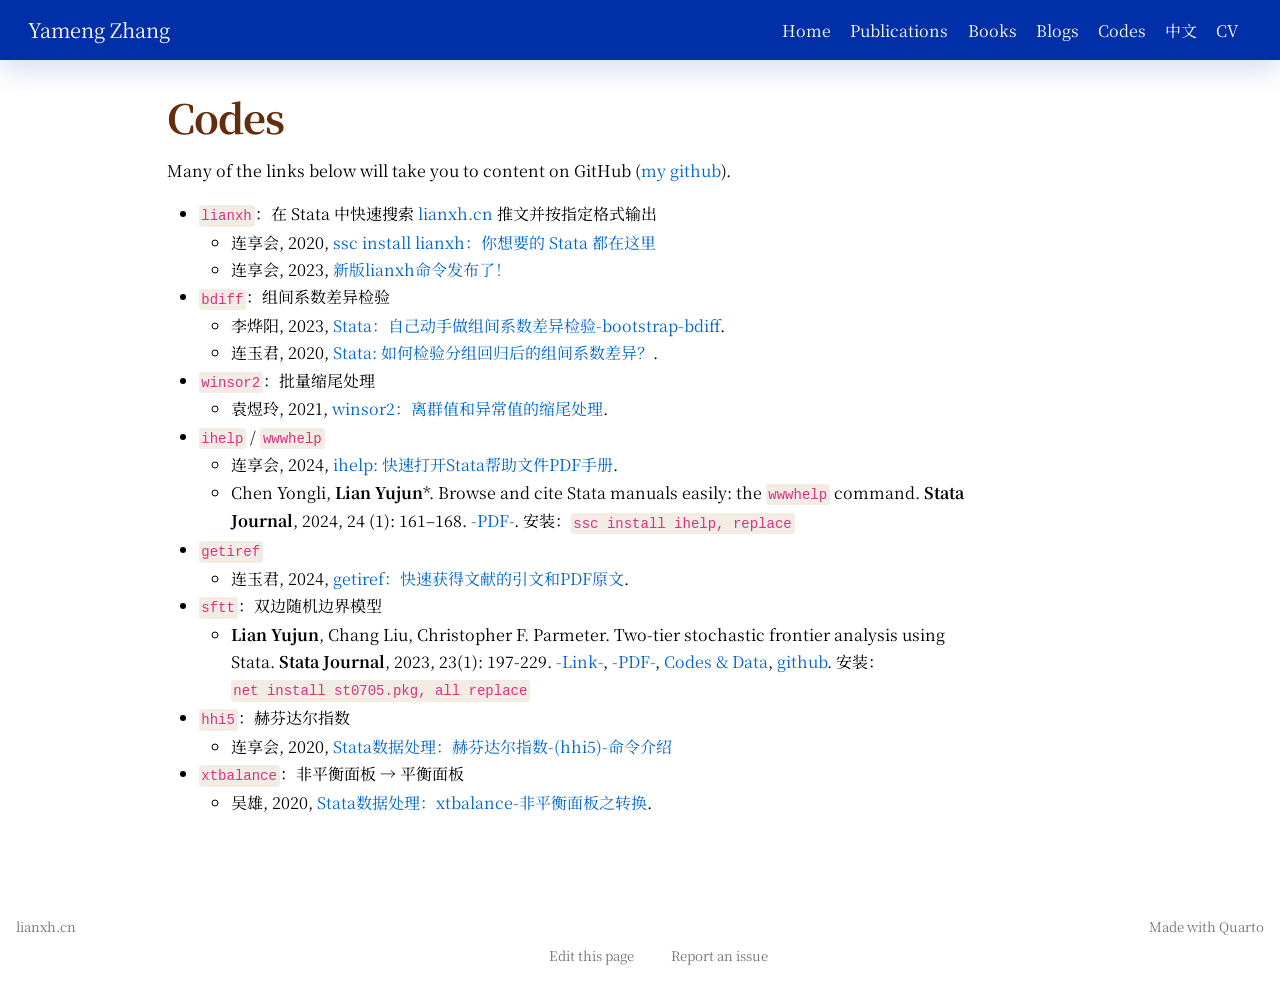
==== docs/codes.html @ 028170ed "update" ====
<!DOCTYPE html>
<html xmlns="http://www.w3.org/1999/xhtml" lang="en" xml:lang="en"><head>

<meta charset="utf-8">
<meta name="generator" content="quarto-1.9.38">

<meta name="viewport" content="width=device-width, initial-scale=1.0, user-scalable=yes">


<title>Codes – Yameng Zhang</title>
<style>
/* Default styles provided by pandoc.
** See https://pandoc.org/MANUAL.html#variables-for-html for config info.
*/
code{white-space: pre-wrap;}
span.smallcaps{font-variant: small-caps;}
div.columns{display: flex; gap: min(4vw, 1.5em);}
div.column{flex: auto; overflow-x: auto;}
div.hanging-indent{margin-left: 1.5em; text-indent: -1.5em;}
ul.task-list{list-style: none;}
ul.task-list li input[type="checkbox"] {
  width: 0.8em;
  margin: 0 0.8em 0.2em -1em; /* quarto-specific, see https://github.com/quarto-dev/quarto-cli/issues/4556 */ 
  vertical-align: middle;
}
</style>


<script src="site_libs/quarto-nav/quarto-nav.js"></script>
<script src="site_libs/quarto-nav/headroom.min.js"></script>
<script src="site_libs/clipboard/clipboard.min.js"></script>
<script src="site_libs/quarto-search/autocomplete.umd.js"></script>
<script src="site_libs/quarto-search/fuse.min.js"></script>
<script src="site_libs/quarto-search/quarto-search.js"></script>
<meta name="quarto:offset" content="./">
<link href="./images/site-logo.png" rel="icon" type="image/png">
<script src="site_libs/quarto-html/quarto.js" type="module"></script>
<script src="site_libs/quarto-html/tabsets/tabsets.js" type="module"></script>
<script src="site_libs/quarto-html/popper.min.js"></script>
<script src="site_libs/quarto-html/tippy.umd.min.js"></script>
<script src="site_libs/quarto-html/anchor.min.js"></script>
<link href="site_libs/quarto-html/tippy.css" rel="stylesheet">
<link href="site_libs/quarto-html/quarto-syntax-highlighting-a88deade1133a401a461acf351919818.css" rel="stylesheet" id="quarto-text-highlighting-styles">
<script src="site_libs/bootstrap/bootstrap.min.js"></script>
<link href="site_libs/bootstrap/bootstrap-icons.css" rel="stylesheet">
<link href="site_libs/bootstrap/bootstrap-8212e11311f6e4234786832c83bf8c43.min.css" rel="stylesheet" append-hash="true" id="quarto-bootstrap" data-mode="light">
<script id="quarto-search-options" type="application/json">{
  "location": "navbar",
  "copy-button": false,
  "collapse-after": 3,
  "panel-placement": "end",
  "type": "overlay",
  "limit": 50,
  "keyboard-shortcut": [
    "f",
    "/",
    "s"
  ],
  "show-item-context": false,
  "language": {
    "search-no-results-text": "No results",
    "search-matching-documents-text": "matching documents",
    "search-copy-link-title": "Copy link to search",
    "search-hide-matches-text": "Hide additional matches",
    "search-more-match-text": "more match in this document",
    "search-more-matches-text": "more matches in this document",
    "search-clear-button-title": "Clear",
    "search-text-placeholder": "",
    "search-detached-cancel-button-title": "Cancel",
    "search-submit-button-title": "Submit",
    "search-label": "Search"
  }
}</script>


</head>

<body class="nav-fixed quarto-light">

<div id="quarto-search-results"></div>
  <header id="quarto-header" class="headroom fixed-top">
    <nav class="navbar navbar-expand-lg " data-bs-theme="dark">
      <div class="navbar-container container-fluid">
      <div class="navbar-brand-container mx-auto">
    <a class="navbar-brand" href="./index.html">
    <span class="navbar-title">Yameng Zhang</span>
    </a>
  </div>
            <div id="quarto-search" class="" title="Search"></div>
          <button class="navbar-toggler" type="button" data-bs-toggle="collapse" data-bs-target="#navbarCollapse" aria-controls="navbarCollapse" role="menu" aria-expanded="false" aria-label="Toggle navigation" onclick="if (window.quartoToggleHeadroom) { window.quartoToggleHeadroom(); }">
  <span class="navbar-toggler-icon"></span>
</button>
          <div class="collapse navbar-collapse" id="navbarCollapse">
            <ul class="navbar-nav navbar-nav-scroll ms-auto">
  <li class="nav-item">
    <a class="nav-link" href="./index.html"> 
<span class="menu-text">Home</span></a>
  </li>  
  <li class="nav-item">
    <a class="nav-link" href="./publications.html"> 
<span class="menu-text">Publications</span></a>
  </li>  
  <li class="nav-item">
    <a class="nav-link" href="./books.html"> 
<span class="menu-text">Books</span></a>
  </li>  
  <li class="nav-item">
    <a class="nav-link" href="./blog.html"> 
<span class="menu-text">Blogs</span></a>
  </li>  
  <li class="nav-item">
    <a class="nav-link active" href="./codes.html" aria-current="page"> 
<span class="menu-text">Codes</span></a>
  </li>  
  <li class="nav-item">
    <a class="nav-link" href="./Chinese.html"> 
<span class="menu-text">中文</span></a>
  </li>  
  <li class="nav-item">
    <a class="nav-link" href="./CV.pdf"> 
<span class="menu-text">CV</span></a>
  </li>  
</ul>
          </div> <!-- /navcollapse -->
            <div class="quarto-navbar-tools">
</div>
      </div> <!-- /container-fluid -->
    </nav>
</header>
<!-- content -->
<div id="quarto-content" class="quarto-container page-columns page-rows-contents page-layout-article page-navbar">
<!-- sidebar -->
<!-- margin-sidebar -->
    <div id="quarto-margin-sidebar" class="sidebar margin-sidebar zindex-bottom">
        
    </div>
<!-- main -->
<main class="content" id="quarto-document-content">

<header id="title-block-header" class="quarto-title-block default">
<div class="quarto-title">
<h1 class="title">Codes</h1>
</div>



<div class="quarto-title-meta">

    
  
    
  </div>
  


</header>


<p>Many of the links below will take you to content on GitHub (<a href="https://github.com/arlionn">my github</a>).</p>
<ul>
<li><code>lianxh</code>：在 Stata 中快速搜索 <a href="https://www.lianxh.cn">lianxh.cn</a> 推文并按指定格式输出
<ul>
<li>连享会, 2020, <a href="https://www.lianxh.cn/details/233.html">ssc install lianxh：你想要的 Stata 都在这里</a></li>
<li>连享会, 2023, <a href="https://www.lianxh.cn/details/1296.html">新版lianxh命令发布了！</a></li>
</ul></li>
<li><code>bdiff</code>：组间系数差异检验
<ul>
<li>李烨阳, 2023, <a href="https://www.lianxh.cn/details/1286.html">Stata：自己动手做组间系数差异检验-bootstrap-bdiff</a>.</li>
<li>连玉君, 2020, <a href="https://www.lianxh.cn/details/19.html">Stata: 如何检验分组回归后的组间系数差异？</a>.</li>
</ul></li>
<li><code>winsor2</code>：批量缩尾处理
<ul>
<li>袁煜玲, 2021, <a href="https://www.lianxh.cn/details/562.html">winsor2：离群值和异常值的缩尾处理</a>.</li>
</ul></li>
<li><code>ihelp</code> / <code>wwwhelp</code>
<ul>
<li>连享会, 2024, <a href="https://www.lianxh.cn/details/1416.html">ihelp: 快速打开Stata帮助文件PDF手册</a>.</li>
<li>Chen Yongli, <strong>Lian Yujun</strong>*. Browse and cite Stata manuals easily: the <code>wwwhelp</code> command. <strong>Stata Journal</strong>, 2024, 24 (1): 161–168. <a href="https://file-lianxh.oss-cn-shenzhen.aliyuncs.com/Refs/LianPub/Chen-Lian-2024-SJ-wwwhelp-ihelp.pdf">-PDF-</a>. 安装：<code>ssc install ihelp, replace</code></li>
</ul></li>
<li><code>getiref</code>
<ul>
<li>连玉君, 2024, <a href="https://www.lianxh.cn/details/1382.html">getiref：快速获得文献的引文和PDF原文</a>.</li>
</ul></li>
<li><code>sftt</code>：双边随机边界模型
<ul>
<li><strong>Lian Yujun</strong>, Chang Liu, Christopher F. Parmeter. Two-tier stochastic frontier analysis using Stata. <strong>Stata Journal</strong>, 2023, 23(1): 197-229. <a href="https://journals.sagepub.com/doi/abs/10.1177/1536867X231162033">-Link-</a>, <a href="https://file.lianxh.cn/Refs/LianPub/Lian-2023-SJ-sftt-Two-tier-SFA.pdf">-PDF-</a>, <a href="https://gitee.com/arlionn/sftt">Codes &amp; Data</a>, <a href="https://github.com/arlionn/sftt">github</a>. 安装：<code>net install st0705.pkg, all replace</code></li>
</ul></li>
<li><code>hhi5</code>：赫芬达尔指数
<ul>
<li>连享会, 2020, <a href="https://www.lianxh.cn/details/327.html">Stata数据处理：赫芬达尔指数-(hhi5)-命令介绍</a></li>
</ul></li>
<li><code>xtbalance</code>：非平衡面板 → 平衡面板
<ul>
<li>吴雄, 2020, <a href="https://www.lianxh.cn/details/316.html">Stata数据处理：xtbalance-非平衡面板之转换</a>.</li>
</ul></li>
</ul>



</main> <!-- /main -->
<script id="quarto-html-after-body" type="application/javascript">
  window.document.addEventListener("DOMContentLoaded", function (event) {
    const icon = "";
    const anchorJS = new window.AnchorJS();
    anchorJS.options = {
      placement: 'right',
      icon: icon
    };
    anchorJS.add('.anchored');
    const isCodeAnnotation = (el) => {
      for (const clz of el.classList) {
        if (clz.startsWith('code-annotation-')) {                     
          return true;
        }
      }
      return false;
    }
    const onCopySuccess = function(e) {
      // button target
      const button = e.trigger;
      // don't keep focus
      button.blur();
      // flash "checked"
      button.classList.add('code-copy-button-checked');
      var currentTitle = button.getAttribute("title");
      button.setAttribute("title", "Copied!");
      let tooltip;
      if (window.bootstrap) {
        button.setAttribute("data-bs-toggle", "tooltip");
        button.setAttribute("data-bs-placement", "left");
        button.setAttribute("data-bs-title", "Copied!");
        tooltip = new bootstrap.Tooltip(button, 
          { trigger: "manual", 
            customClass: "code-copy-button-tooltip",
            offset: [0, -8]});
        tooltip.show();    
      }
      setTimeout(function() {
        if (tooltip) {
          tooltip.hide();
          button.removeAttribute("data-bs-title");
          button.removeAttribute("data-bs-toggle");
          button.removeAttribute("data-bs-placement");
        }
        button.setAttribute("title", currentTitle);
        button.classList.remove('code-copy-button-checked');
      }, 1000);
      // clear code selection
      e.clearSelection();
    }
    const getTextToCopy = function(trigger) {
      const outerScaffold = trigger.parentElement.cloneNode(true);
      const codeEl = outerScaffold.querySelector('code');
      for (const childEl of codeEl.children) {
        if (isCodeAnnotation(childEl)) {
          childEl.remove();
        }
      }
      return codeEl.innerText;
    }
    const clipboard = new window.ClipboardJS('.code-copy-button:not([data-in-quarto-modal])', {
      text: getTextToCopy
    });
    clipboard.on('success', onCopySuccess);
    if (window.document.getElementById('quarto-embedded-source-code-modal')) {
      const clipboardModal = new window.ClipboardJS('.code-copy-button[data-in-quarto-modal]', {
        text: getTextToCopy,
        container: window.document.getElementById('quarto-embedded-source-code-modal')
      });
      clipboardModal.on('success', onCopySuccess);
    }
      var localhostRegex = new RegExp(/^(?:http|https):\/\/localhost\:?[0-9]*\//);
      var mailtoRegex = new RegExp(/^mailto:/);
        var filterRegex = new RegExp("https:\/\/lianyujun\.github\.io");
      var isInternal = (href) => {
          return filterRegex.test(href) || localhostRegex.test(href) || mailtoRegex.test(href);
      }
      // Inspect non-navigation links and adorn them if external
     var links = window.document.querySelectorAll('a[href]:not(.nav-link):not(.navbar-brand):not(.toc-action):not(.sidebar-link):not(.sidebar-item-toggle):not(.pagination-link):not(.no-external):not([aria-hidden]):not(.dropdown-item):not(.quarto-navigation-tool):not(.about-link)');
      for (var i=0; i<links.length; i++) {
        const link = links[i];
        if (!isInternal(link.href)) {
          // undo the damage that might have been done by quarto-nav.js in the case of
          // links that we want to consider external
          if (link.dataset.originalHref !== undefined) {
            link.href = link.dataset.originalHref;
          }
        }
      }
    function tippyHover(el, contentFn, onTriggerFn, onUntriggerFn) {
      const config = {
        allowHTML: true,
        maxWidth: 500,
        delay: 100,
        arrow: false,
        appendTo: function(el) {
            return el.parentElement;
        },
        interactive: true,
        interactiveBorder: 10,
        theme: 'quarto',
        placement: 'bottom-start',
      };
      if (contentFn) {
        config.content = contentFn;
      }
      if (onTriggerFn) {
        config.onTrigger = onTriggerFn;
      }
      if (onUntriggerFn) {
        config.onUntrigger = onUntriggerFn;
      }
      window.tippy(el, config); 
    }
    const noterefs = window.document.querySelectorAll('a[role="doc-noteref"]');
    for (var i=0; i<noterefs.length; i++) {
      const ref = noterefs[i];
      tippyHover(ref, function() {
        // use id or data attribute instead here
        let href = ref.getAttribute('data-footnote-href') || ref.getAttribute('href');
        try { href = new URL(href).hash; } catch {}
        const id = href.replace(/^#\/?/, "");
        const note = window.document.getElementById(id);
        if (note) {
          return note.innerHTML;
        } else {
          return "";
        }
      });
    }
    const xrefs = window.document.querySelectorAll('a.quarto-xref');
    const processXRef = (id, note) => {
      // Strip column container classes
      const stripColumnClz = (el) => {
        el.classList.remove("page-full", "page-columns");
        if (el.children) {
          for (const child of el.children) {
            stripColumnClz(child);
          }
        }
      }
      stripColumnClz(note)
      if (id === null || id.startsWith('sec-')) {
        // Special case sections, only their first couple elements
        const container = document.createElement("div");
        if (note.children && note.children.length > 2) {
          container.appendChild(note.children[0].cloneNode(true));
          for (let i = 1; i < note.children.length; i++) {
            const child = note.children[i];
            if (child.tagName === "P" && child.innerText === "") {
              continue;
            } else {
              container.appendChild(child.cloneNode(true));
              break;
            }
          }
          if (window.Quarto?.typesetMath) {
            window.Quarto.typesetMath(container);
          }
          return container.innerHTML
        } else {
          if (window.Quarto?.typesetMath) {
            window.Quarto.typesetMath(note);
          }
          return note.innerHTML;
        }
      } else {
        // Remove any anchor links if they are present
        const anchorLink = note.querySelector('a.anchorjs-link');
        if (anchorLink) {
          anchorLink.remove();
        }
        if (window.Quarto?.typesetMath) {
          window.Quarto.typesetMath(note);
        }
        if (note.classList.contains("callout")) {
          return note.outerHTML;
        } else {
          return note.innerHTML;
        }
      }
    }
    for (var i=0; i<xrefs.length; i++) {
      const xref = xrefs[i];
      tippyHover(xref, undefined, function(instance) {
        instance.disable();
        let url = xref.getAttribute('href');
        let hash = undefined; 
        if (url.startsWith('#')) {
          hash = url;
        } else {
          try { hash = new URL(url).hash; } catch {}
        }
        if (hash) {
          const id = hash.replace(/^#\/?/, "");
          const note = window.document.getElementById(id);
          if (note !== null) {
            try {
              const html = processXRef(id, note.cloneNode(true));
              instance.setContent(html);
            } finally {
              instance.enable();
              instance.show();
            }
          } else {
            // See if we can fetch this
            fetch(url.split('#')[0])
            .then(res => res.text())
            .then(html => {
              const parser = new DOMParser();
              const htmlDoc = parser.parseFromString(html, "text/html");
              const note = htmlDoc.getElementById(id);
              if (note !== null) {
                const html = processXRef(id, note);
                instance.setContent(html);
              } 
            }).finally(() => {
              instance.enable();
              instance.show();
            });
          }
        } else {
          // See if we can fetch a full url (with no hash to target)
          // This is a special case and we should probably do some content thinning / targeting
          fetch(url)
          .then(res => res.text())
          .then(html => {
            const parser = new DOMParser();
            const htmlDoc = parser.parseFromString(html, "text/html");
            const note = htmlDoc.querySelector('main.content');
            if (note !== null) {
              // This should only happen for chapter cross references
              // (since there is no id in the URL)
              // remove the first header
              if (note.children.length > 0 && note.children[0].tagName === "HEADER") {
                note.children[0].remove();
              }
              const html = processXRef(null, note);
              instance.setContent(html);
            } 
          }).finally(() => {
            instance.enable();
            instance.show();
          });
        }
      }, function(instance) {
      });
    }
        let selectedAnnoteEl;
        const selectorForAnnotation = ( cell, annotation) => {
          let cellAttr = 'data-code-cell="' + cell + '"';
          let lineAttr = 'data-code-annotation="' +  annotation + '"';
          const selector = 'span[' + cellAttr + '][' + lineAttr + ']';
          return selector;
        }
        const selectCodeLines = (annoteEl) => {
          const doc = window.document;
          const targetCell = annoteEl.getAttribute("data-target-cell");
          const targetAnnotation = annoteEl.getAttribute("data-target-annotation");
          const annoteSpan = window.document.querySelector(selectorForAnnotation(targetCell, targetAnnotation));
          const lines = annoteSpan.getAttribute("data-code-lines").split(",");
          const lineIds = lines.map((line) => {
            return targetCell + "-" + line;
          })
          let top = null;
          let height = null;
          let parent = null;
          if (lineIds.length > 0) {
              //compute the position of the single el (top and bottom and make a div)
              const el = window.document.getElementById(lineIds[0]);
              top = el.offsetTop;
              height = el.offsetHeight;
              parent = el.parentElement.parentElement;
            if (lineIds.length > 1) {
              const lastEl = window.document.getElementById(lineIds[lineIds.length - 1]);
              const bottom = lastEl.offsetTop + lastEl.offsetHeight;
              height = bottom - top;
            }
            if (top !== null && height !== null && parent !== null) {
              // cook up a div (if necessary) and position it 
              let div = window.document.getElementById("code-annotation-line-highlight");
              if (div === null) {
                div = window.document.createElement("div");
                div.setAttribute("id", "code-annotation-line-highlight");
                div.style.position = 'absolute';
                parent.appendChild(div);
              }
              div.style.top = top - 2 + "px";
              div.style.height = height + 4 + "px";
              div.style.left = 0;
              let gutterDiv = window.document.getElementById("code-annotation-line-highlight-gutter");
              if (gutterDiv === null) {
                gutterDiv = window.document.createElement("div");
                gutterDiv.setAttribute("id", "code-annotation-line-highlight-gutter");
                gutterDiv.style.position = 'absolute';
                const codeCell = window.document.getElementById(targetCell);
                const gutter = codeCell.querySelector('.code-annotation-gutter');
                gutter.appendChild(gutterDiv);
              }
              gutterDiv.style.top = top - 2 + "px";
              gutterDiv.style.height = height + 4 + "px";
            }
            selectedAnnoteEl = annoteEl;
          }
        };
        const unselectCodeLines = () => {
          const elementsIds = ["code-annotation-line-highlight", "code-annotation-line-highlight-gutter"];
          elementsIds.forEach((elId) => {
            const div = window.document.getElementById(elId);
            if (div) {
              div.remove();
            }
          });
          selectedAnnoteEl = undefined;
        };
          // Handle positioning of the toggle
      window.addEventListener(
        "resize",
        throttle(() => {
          elRect = undefined;
          if (selectedAnnoteEl) {
            selectCodeLines(selectedAnnoteEl);
          }
        }, 10)
      );
      function throttle(fn, ms) {
      let throttle = false;
      let timer;
        return (...args) => {
          if(!throttle) { // first call gets through
              fn.apply(this, args);
              throttle = true;
          } else { // all the others get throttled
              if(timer) clearTimeout(timer); // cancel #2
              timer = setTimeout(() => {
                fn.apply(this, args);
                timer = throttle = false;
              }, ms);
          }
        };
      }
        // Attach click handler to the DT
        const annoteDls = window.document.querySelectorAll('dt[data-target-cell]');
        for (const annoteDlNode of annoteDls) {
          annoteDlNode.addEventListener('click', (event) => {
            const clickedEl = event.target;
            if (clickedEl !== selectedAnnoteEl) {
              unselectCodeLines();
              const activeEl = window.document.querySelector('dt[data-target-cell].code-annotation-active');
              if (activeEl) {
                activeEl.classList.remove('code-annotation-active');
              }
              selectCodeLines(clickedEl);
              clickedEl.classList.add('code-annotation-active');
            } else {
              // Unselect the line
              unselectCodeLines();
              clickedEl.classList.remove('code-annotation-active');
            }
          });
        }
    const findCites = (el) => {
      const parentEl = el.parentElement;
      if (parentEl) {
        const cites = parentEl.dataset.cites;
        if (cites) {
          return {
            el,
            cites: cites.split(' ')
          };
        } else {
          return findCites(el.parentElement)
        }
      } else {
        return undefined;
      }
    };
    var bibliorefs = window.document.querySelectorAll('a[role="doc-biblioref"]');
    for (var i=0; i<bibliorefs.length; i++) {
      const ref = bibliorefs[i];
      const citeInfo = findCites(ref);
      if (citeInfo) {
        tippyHover(citeInfo.el, function() {
          var popup = window.document.createElement('div');
          citeInfo.cites.forEach(function(cite) {
            var citeDiv = window.document.createElement('div');
            citeDiv.classList.add('hanging-indent');
            citeDiv.classList.add('csl-entry');
            var biblioDiv = window.document.getElementById('ref-' + cite);
            if (biblioDiv) {
              citeDiv.innerHTML = biblioDiv.innerHTML;
            }
            popup.appendChild(citeDiv);
          });
          return popup.innerHTML;
        });
      }
    }
  });
  </script>
</div> <!-- /content -->
<footer class="footer">
  <div class="nav-footer">
    <div class="nav-footer-left">
<p><a href="https://www.lianxh.cn">lianxh.cn</a><br></p>
</div>   
    <div class="nav-footer-center">
      &nbsp;
    <div class="toc-actions"><ul><li><a href="https://github.com/lianyujun/lianyujun.github.io/edit/main/codes.qmd" class="toc-action"><i class="bi bi-github"></i>Edit this page</a></li><li><a href="https://github.com/lianyujun/lianyujun.github.io/issues/new" class="toc-action"><i class="bi empty"></i>Report an issue</a></li></ul></div></div>
    <div class="nav-footer-right">
<p>Made with <a href="https://quarto.org/">Quarto</a><br></p>
</div>
  </div>
</footer>




</body></html>
---- docs/site_libs/quarto-html/quarto-syntax-highlighting-a88deade1133a401a461acf351919818.css ----
/* quarto syntax highlight colors */
:root {
  --quarto-hl-ot-color: #003B4F;
  --quarto-hl-at-color: #657422;
  --quarto-hl-ss-color: #20794D;
  --quarto-hl-an-color: #5E5E5E;
  --quarto-hl-fu-color: #4758AB;
  --quarto-hl-st-color: #20794D;
  --quarto-hl-cf-color: #003B4F;
  --quarto-hl-op-color: #5E5E5E;
  --quarto-hl-er-color: #AD0000;
  --quarto-hl-bn-color: #AD0000;
  --quarto-hl-al-color: #AD0000;
  --quarto-hl-va-color: #111111;
  --quarto-hl-bu-color: inherit;
  --quarto-hl-ex-color: inherit;
  --quarto-hl-pp-color: #AD0000;
  --quarto-hl-in-color: #5E5E5E;
  --quarto-hl-vs-color: #20794D;
  --quarto-hl-wa-color: #5E5E5E;
  --quarto-hl-do-color: #5E5E5E;
  --quarto-hl-im-color: #00769E;
  --quarto-hl-ch-color: #20794D;
  --quarto-hl-dt-color: #AD0000;
  --quarto-hl-fl-color: #AD0000;
  --quarto-hl-co-color: #5E5E5E;
  --quarto-hl-cv-color: #5E5E5E;
  --quarto-hl-cn-color: #8f5902;
  --quarto-hl-sc-color: #5E5E5E;
  --quarto-hl-dv-color: #AD0000;
  --quarto-hl-kw-color: #003B4F;
}

/* other quarto variables */
:root {
  --quarto-font-monospace: "Source Code Pro", monospace;
}

/* syntax highlight based on Pandoc's rules */
pre > code.sourceCode > span {
  color: #003B4F;
}

code.sourceCode > span {
  color: #003B4F;
}

div.sourceCode,
div.sourceCode pre.sourceCode {
  color: #003B4F;
}

/* Normal */
code span {
  color: #003B4F;
}

/* Alert */
code span.al {
  color: #AD0000;
  font-style: inherit;
}

/* Annotation */
code span.an {
  color: #5E5E5E;
  font-style: inherit;
}

/* Attribute */
code span.at {
  color: #657422;
  font-style: inherit;
}

/* BaseN */
code span.bn {
  color: #AD0000;
  font-style: inherit;
}

/* BuiltIn */
code span.bu {
  font-style: inherit;
}

/* ControlFlow */
code span.cf {
  color: #003B4F;
  font-weight: bold;
  font-style: inherit;
}

/* Char */
code span.ch {
  color: #20794D;
  font-style: inherit;
}

/* Constant */
code span.cn {
  color: #8f5902;
  font-style: inherit;
}

/* Comment */
code span.co {
  color: #5E5E5E;
  font-style: inherit;
}

/* CommentVar */
code span.cv {
  color: #5E5E5E;
  font-style: italic;
}

/* Documentation */
code span.do {
  color: #5E5E5E;
  font-style: italic;
}

/* DataType */
code span.dt {
  color: #AD0000;
  font-style: inherit;
}

/* DecVal */
code span.dv {
  color: #AD0000;
  font-style: inherit;
}

/* Error */
code span.er {
  color: #AD0000;
  font-style: inherit;
}

/* Extension */
code span.ex {
  font-style: inherit;
}

/* Float */
code span.fl {
  color: #AD0000;
  font-style: inherit;
}

/* Function */
code span.fu {
  color: #4758AB;
  font-style: inherit;
}

/* Import */
code span.im {
  color: #00769E;
  font-style: inherit;
}

/* Information */
code span.in {
  color: #5E5E5E;
  font-style: inherit;
}

/* Keyword */
code span.kw {
  color: #003B4F;
  font-weight: bold;
  font-style: inherit;
}

/* Operator */
code span.op {
  color: #5E5E5E;
  font-style: inherit;
}

/* Other */
code span.ot {
  color: #003B4F;
  font-style: inherit;
}

/* Preprocessor */
code span.pp {
  color: #AD0000;
  font-style: inherit;
}

/* SpecialChar */
code span.sc {
  color: #5E5E5E;
  font-style: inherit;
}

/* SpecialString */
code span.ss {
  color: #20794D;
  font-style: inherit;
}

/* String */
code span.st {
  color: #20794D;
  font-style: inherit;
}

/* Variable */
code span.va {
  color: #111111;
  font-style: inherit;
}

/* VerbatimString */
code span.vs {
  color: #20794D;
  font-style: inherit;
}

/* Warning */
code span.wa {
  color: #5E5E5E;
  font-style: italic;
}

.prevent-inlining {
  content: "</";
}

/*# sourceMappingURL=9e46ed23a8cd3c07920d224de67e8285.css.map */
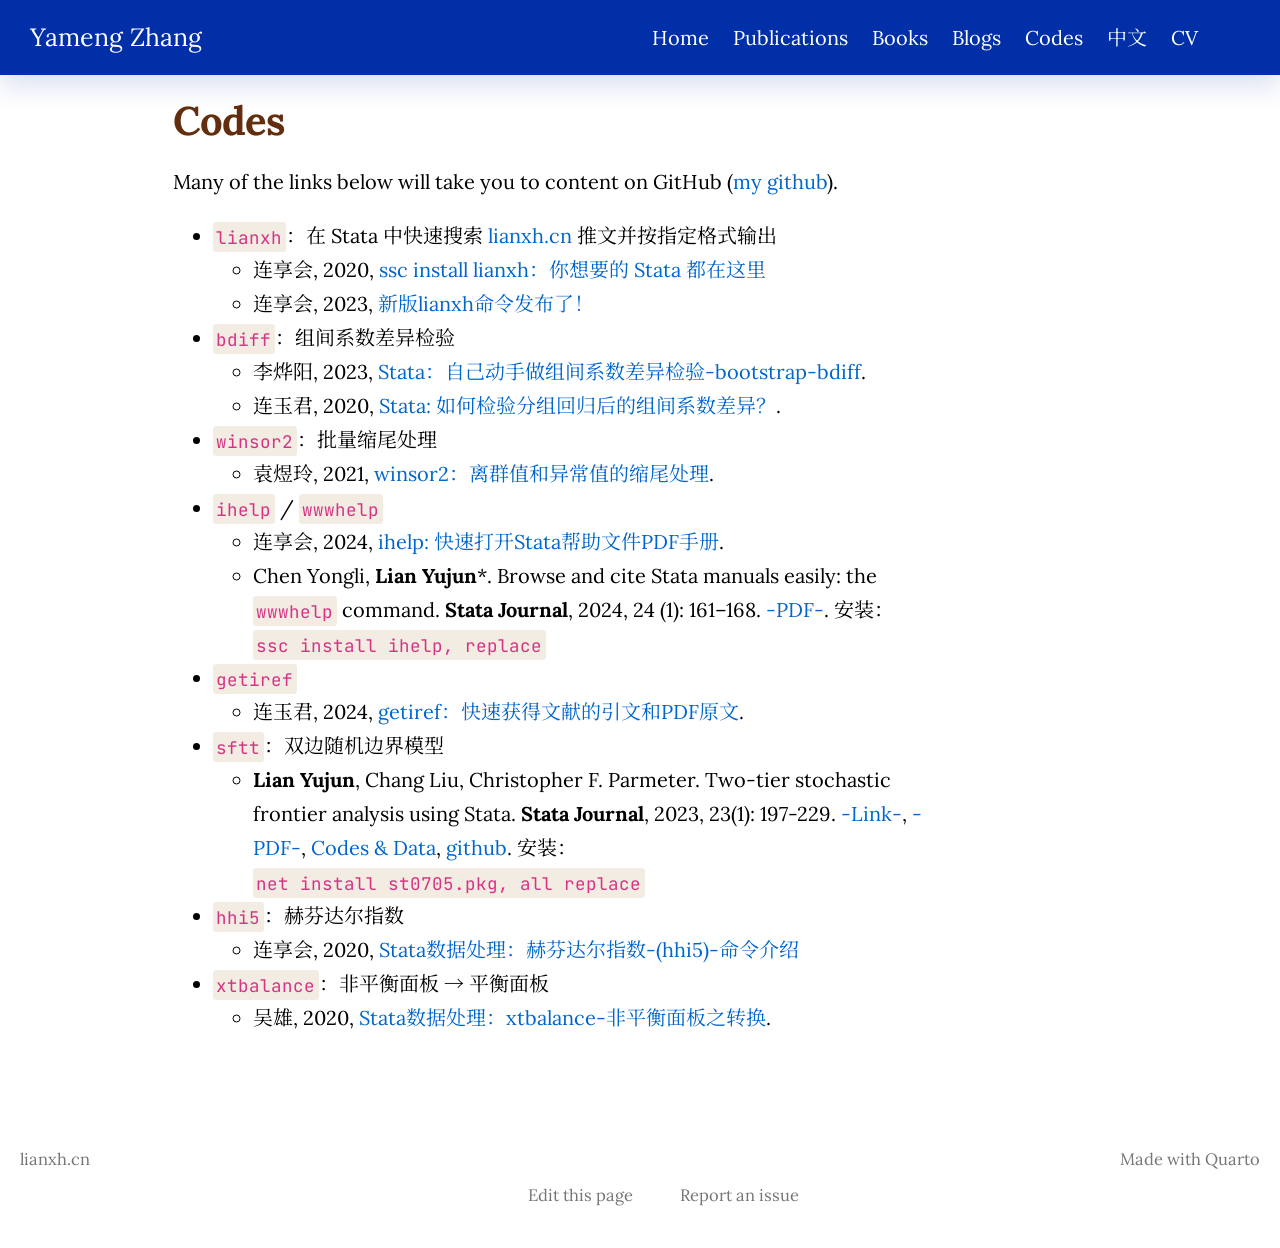
==== commit bb1e1488: "update" ====
--- a/docs/codes.html
+++ b/docs/codes.html
@@ -40,10 +40,10 @@
 <script src="site_libs/quarto-html/tippy.umd.min.js"></script>
 <script src="site_libs/quarto-html/anchor.min.js"></script>
 <link href="site_libs/quarto-html/tippy.css" rel="stylesheet">
-<link href="site_libs/quarto-html/quarto-syntax-highlighting-a88deade1133a401a461acf351919818.css" rel="stylesheet" id="quarto-text-highlighting-styles">
+<link href="site_libs/quarto-html/quarto-syntax-highlighting-81beba73a2dc33781fc9bb83c3589045.css" rel="stylesheet" id="quarto-text-highlighting-styles">
 <script src="site_libs/bootstrap/bootstrap.min.js"></script>
 <link href="site_libs/bootstrap/bootstrap-icons.css" rel="stylesheet">
-<link href="site_libs/bootstrap/bootstrap-8212e11311f6e4234786832c83bf8c43.min.css" rel="stylesheet" append-hash="true" id="quarto-bootstrap" data-mode="light">
+<link href="site_libs/bootstrap/bootstrap-7a08be3164dca5902a604038506819e8.min.css" rel="stylesheet" append-hash="true" id="quarto-bootstrap" data-mode="light">
 <script id="quarto-search-options" type="application/json">{
   "location": "navbar",
   "copy-button": false,
--- a/docs/site_libs/quarto-html/quarto-syntax-highlighting-81beba73a2dc33781fc9bb83c3589045.css
+++ b/docs/site_libs/quarto-html/quarto-syntax-highlighting-81beba73a2dc33781fc9bb83c3589045.css
@@ -0,0 +1,236 @@
+/* quarto syntax highlight colors */
+:root {
+  --quarto-hl-ot-color: #003B4F;
+  --quarto-hl-at-color: #657422;
+  --quarto-hl-ss-color: #20794D;
+  --quarto-hl-an-color: #5E5E5E;
+  --quarto-hl-fu-color: #4758AB;
+  --quarto-hl-st-color: #20794D;
+  --quarto-hl-cf-color: #003B4F;
+  --quarto-hl-op-color: #5E5E5E;
+  --quarto-hl-er-color: #AD0000;
+  --quarto-hl-bn-color: #AD0000;
+  --quarto-hl-al-color: #AD0000;
+  --quarto-hl-va-color: #111111;
+  --quarto-hl-bu-color: inherit;
+  --quarto-hl-ex-color: inherit;
+  --quarto-hl-pp-color: #AD0000;
+  --quarto-hl-in-color: #5E5E5E;
+  --quarto-hl-vs-color: #20794D;
+  --quarto-hl-wa-color: #5E5E5E;
+  --quarto-hl-do-color: #5E5E5E;
+  --quarto-hl-im-color: #00769E;
+  --quarto-hl-ch-color: #20794D;
+  --quarto-hl-dt-color: #AD0000;
+  --quarto-hl-fl-color: #AD0000;
+  --quarto-hl-co-color: #5E5E5E;
+  --quarto-hl-cv-color: #5E5E5E;
+  --quarto-hl-cn-color: #8f5902;
+  --quarto-hl-sc-color: #5E5E5E;
+  --quarto-hl-dv-color: #AD0000;
+  --quarto-hl-kw-color: #003B4F;
+}
+
+/* other quarto variables */
+:root {
+  --quarto-font-monospace: "JetBrains Mono", "SFMono-Regular", Consolas, "Courier New", monospace;
+}
+
+/* syntax highlight based on Pandoc's rules */
+pre > code.sourceCode > span {
+  color: #003B4F;
+}
+
+code.sourceCode > span {
+  color: #003B4F;
+}
+
+div.sourceCode,
+div.sourceCode pre.sourceCode {
+  color: #003B4F;
+}
+
+/* Normal */
+code span {
+  color: #003B4F;
+}
+
+/* Alert */
+code span.al {
+  color: #AD0000;
+  font-style: inherit;
+}
+
+/* Annotation */
+code span.an {
+  color: #5E5E5E;
+  font-style: inherit;
+}
+
+/* Attribute */
+code span.at {
+  color: #657422;
+  font-style: inherit;
+}
+
+/* BaseN */
+code span.bn {
+  color: #AD0000;
+  font-style: inherit;
+}
+
+/* BuiltIn */
+code span.bu {
+  font-style: inherit;
+}
+
+/* ControlFlow */
+code span.cf {
+  color: #003B4F;
+  font-weight: bold;
+  font-style: inherit;
+}
+
+/* Char */
+code span.ch {
+  color: #20794D;
+  font-style: inherit;
+}
+
+/* Constant */
+code span.cn {
+  color: #8f5902;
+  font-style: inherit;
+}
+
+/* Comment */
+code span.co {
+  color: #5E5E5E;
+  font-style: inherit;
+}
+
+/* CommentVar */
+code span.cv {
+  color: #5E5E5E;
+  font-style: italic;
+}
+
+/* Documentation */
+code span.do {
+  color: #5E5E5E;
+  font-style: italic;
+}
+
+/* DataType */
+code span.dt {
+  color: #AD0000;
+  font-style: inherit;
+}
+
+/* DecVal */
+code span.dv {
+  color: #AD0000;
+  font-style: inherit;
+}
+
+/* Error */
+code span.er {
+  color: #AD0000;
+  font-style: inherit;
+}
+
+/* Extension */
+code span.ex {
+  font-style: inherit;
+}
+
+/* Float */
+code span.fl {
+  color: #AD0000;
+  font-style: inherit;
+}
+
+/* Function */
+code span.fu {
+  color: #4758AB;
+  font-style: inherit;
+}
+
+/* Import */
+code span.im {
+  color: #00769E;
+  font-style: inherit;
+}
+
+/* Information */
+code span.in {
+  color: #5E5E5E;
+  font-style: inherit;
+}
+
+/* Keyword */
+code span.kw {
+  color: #003B4F;
+  font-weight: bold;
+  font-style: inherit;
+}
+
+/* Operator */
+code span.op {
+  color: #5E5E5E;
+  font-style: inherit;
+}
+
+/* Other */
+code span.ot {
+  color: #003B4F;
+  font-style: inherit;
+}
+
+/* Preprocessor */
+code span.pp {
+  color: #AD0000;
+  font-style: inherit;
+}
+
+/* SpecialChar */
+code span.sc {
+  color: #5E5E5E;
+  font-style: inherit;
+}
+
+/* SpecialString */
+code span.ss {
+  color: #20794D;
+  font-style: inherit;
+}
+
+/* String */
+code span.st {
+  color: #20794D;
+  font-style: inherit;
+}
+
+/* Variable */
+code span.va {
+  color: #111111;
+  font-style: inherit;
+}
+
+/* VerbatimString */
+code span.vs {
+  color: #20794D;
+  font-style: inherit;
+}
+
+/* Warning */
+code span.wa {
+  color: #5E5E5E;
+  font-style: italic;
+}
+
+.prevent-inlining {
+  content: "</";
+}
+
+/*# sourceMappingURL=0dd7d43e5947e2266e8947cea660960b.css.map */
